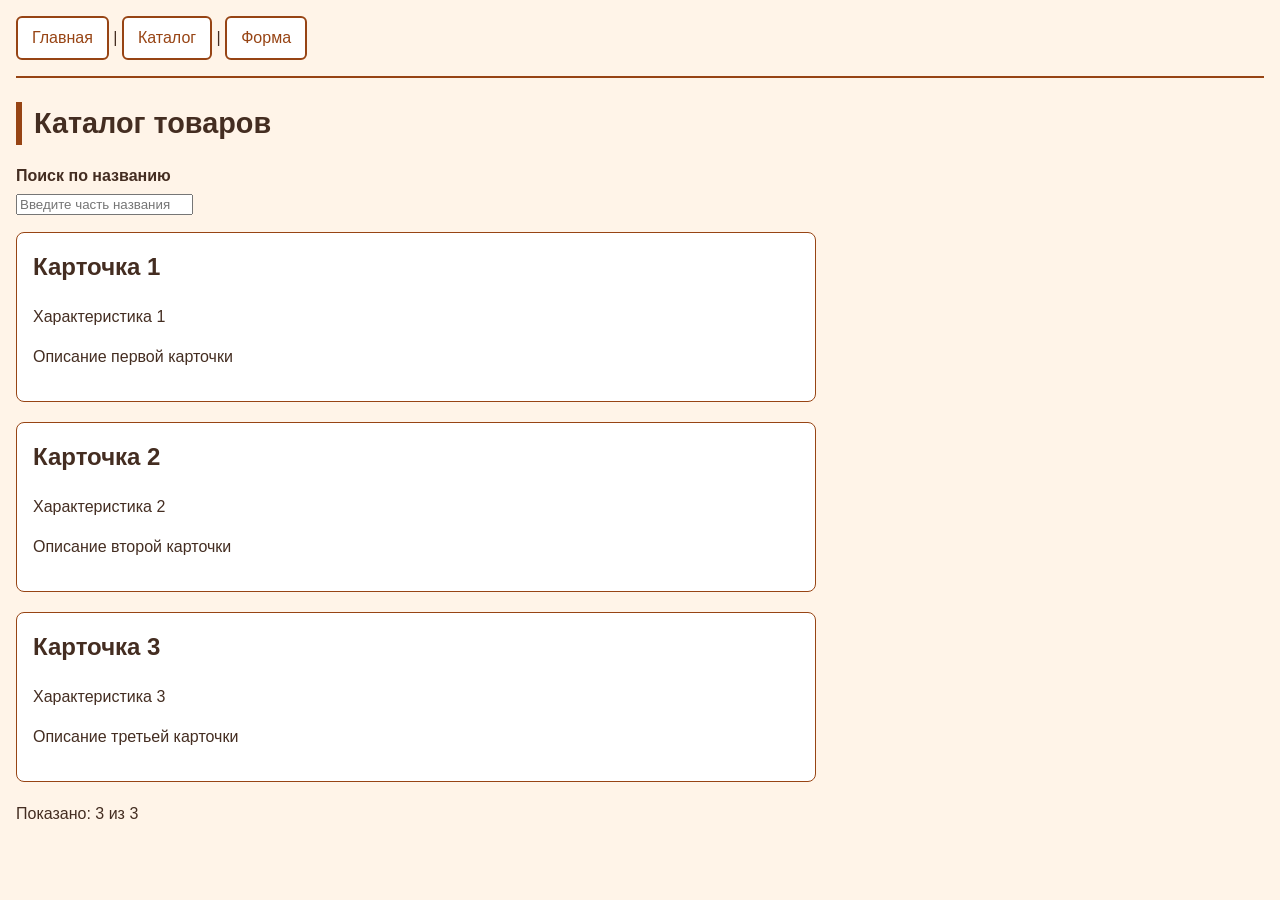
==== catalog.html @ 9ec85d43 "Initial commit" ====
<!DOCTYPE html>
<html lang="ru">

<head>
    <meta charset="UTF-8">
    <title>Каталог</title>
    <!-- Если у вас были стили (style.css), убедитесь, что они подключены здесь -->
    <link rel="stylesheet" href="style.css">
</head>

<body>

    <header>
        <nav>
            <a href="index.html">Главная</a> |
            <a href="catalog.html">Каталог</a> |
            <a href="form.html">Форма</a>
        </nav>
    </header>

    <main>
        <h1>Каталог товаров</h1>

        <!-- Поле поиска -->
        <p>
            <label for="search">Поиск по названию</label>
            <input id="search" type="search" placeholder="Введите часть названия">
        </p>

        <!-- Сюда скрипт будет выводить карточки -->
        <div id="catalog-list" class="products"></div>

        <!-- Сюда скрипт будет выводить счетчик -->
        <p id="status" role="status"></p>
    </main>

    <!-- Подключаем наш скрипт -->
    <script src="catalog-page.js" defer></script>
</body>

</html>
---- style.css ----
/* Экопункт · V25 — общий CSS */

:root {
    --bg: #FFF4E8;
    --text: #442D21;
    --accent: #974414;
    --accent-text: #ffffff;
}

* {
    box-sizing: border-box;
}

body {
    margin: 0;
    padding: 0 16px 40px;
    background: var(--bg);
    color: var(--text);
    font-family: Arial, Helvetica, sans-serif;
    line-height: 1.5;
}

header {
    padding: 16px 0;
    border-bottom: 2px solid var(--accent);
    margin-bottom: 24px;
}

.app-name {
    margin: 0 0 8px;
    font-size: 1.1rem;
    font-weight: bold;
    color: var(--accent);
}


/* Горизонтальное меню с переносом */

nav ul {
    list-style: none;
    margin: 0;
    padding: 0;
    display: flex;
    flex-wrap: wrap;
    gap: 8px;
}

nav a {
    display: inline-block;
    padding: 8px 14px;
    border: 2px solid var(--accent);
    border-radius: 6px;
    color: var(--accent);
    text-decoration: none;
    background: #fff;
}

nav a:hover,
nav a:focus {
    background: var(--accent);
    color: var(--accent-text);
    outline: 2px solid var(--text);
}


/* Текущий пункт меню — не только цветом */

nav a[aria-current="page"] {
    background: var(--accent);
    color: var(--accent-text);
    font-weight: bold;
    border-style: double;
    border-width: 4px;
}

main {
    max-width: 800px;
}

h1 {
    font-size: 1.8rem;
    border-left: 6px solid var(--accent);
    padding-left: 12px;
}

img {
    max-width: 100%;
    height: auto;
    display: block;
    border-radius: 8px;
    margin: 12px 0;
}

article {
    border: 1px solid var(--accent);
    border-radius: 8px;
    padding: 16px;
    margin-bottom: 20px;
    background: #fff;
}

article h2 {
    margin-top: 0;
}


/* Кнопки и ссылки-действия */

.btn {
    display: inline-block;
    padding: 10px 18px;
    background: var(--accent);
    color: var(--accent-text);
    border: none;
    border-radius: 6px;
    text-decoration: none;
    font-size: 1rem;
    cursor: pointer;
}

.btn:hover,
.btn:focus {
    background: var(--text);
    outline: 2px solid var(--accent);
}


/* Форма */

form {
    max-width: 500px;
}

.field {
    margin-bottom: 16px;
}

label {
    display: block;
    margin-bottom: 4px;
    font-weight: bold;
}

input[type="number"],
select,
textarea {
    width: 100%;
    padding: 8px;
    border: 1px solid var(--accent);
    border-radius: 4px;
    font: inherit;
    color: var(--text);
    background: #fff;
}

input:focus,
select:focus,
textarea:focus {
    outline: 2px solid var(--accent);
}

.checkbox-field label {
    font-weight: normal;
}

.checkbox-field input {
    margin-right: 6px;
}

.range-field .range-edges {
    display: flex;
    justify-content: space-between;
    font-size: 0.9rem;
}

footer {
    margin-top: 32px;
    padding-top: 12px;
    border-top: 1px solid var(--accent);
    font-size: 0.9rem;
}
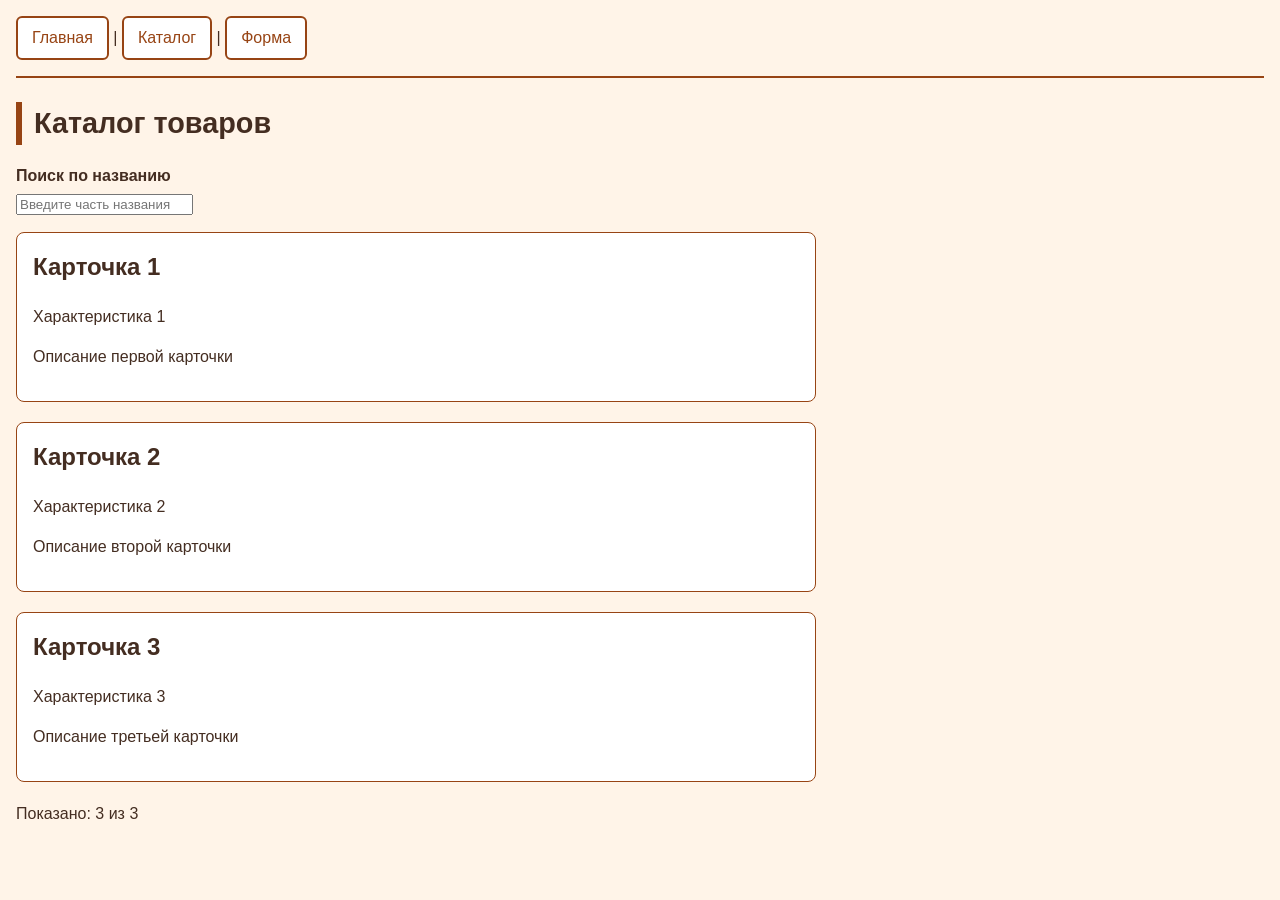
==== commit fa431a05: "Добавлена автономная версия 1" ====
--- a/catalog.html
+++ b/catalog.html
@@ -4,11 +4,22 @@
 <head>
     <meta charset="UTF-8">
     <title>Каталог</title>
-    <!-- Если у вас были стили (style.css), убедитесь, что они подключены здесь -->
+
+    <!-- Подключение PWA -->
+    <link rel="manifest" href="manifest.webmanifest">
+    <meta name="theme-color" content="#b85c24">
+
     <link rel="stylesheet" href="style.css">
 </head>
 
 <body>
+    <script>
+        if ("serviceWorker" in navigator) {
+            navigator.serviceWorker.register("./sw.js").catch((error) => {
+                console.error("Не удалось зарегистрировать service worker:", error);
+            });
+        }
+    </script>
 
     <header>
         <nav>
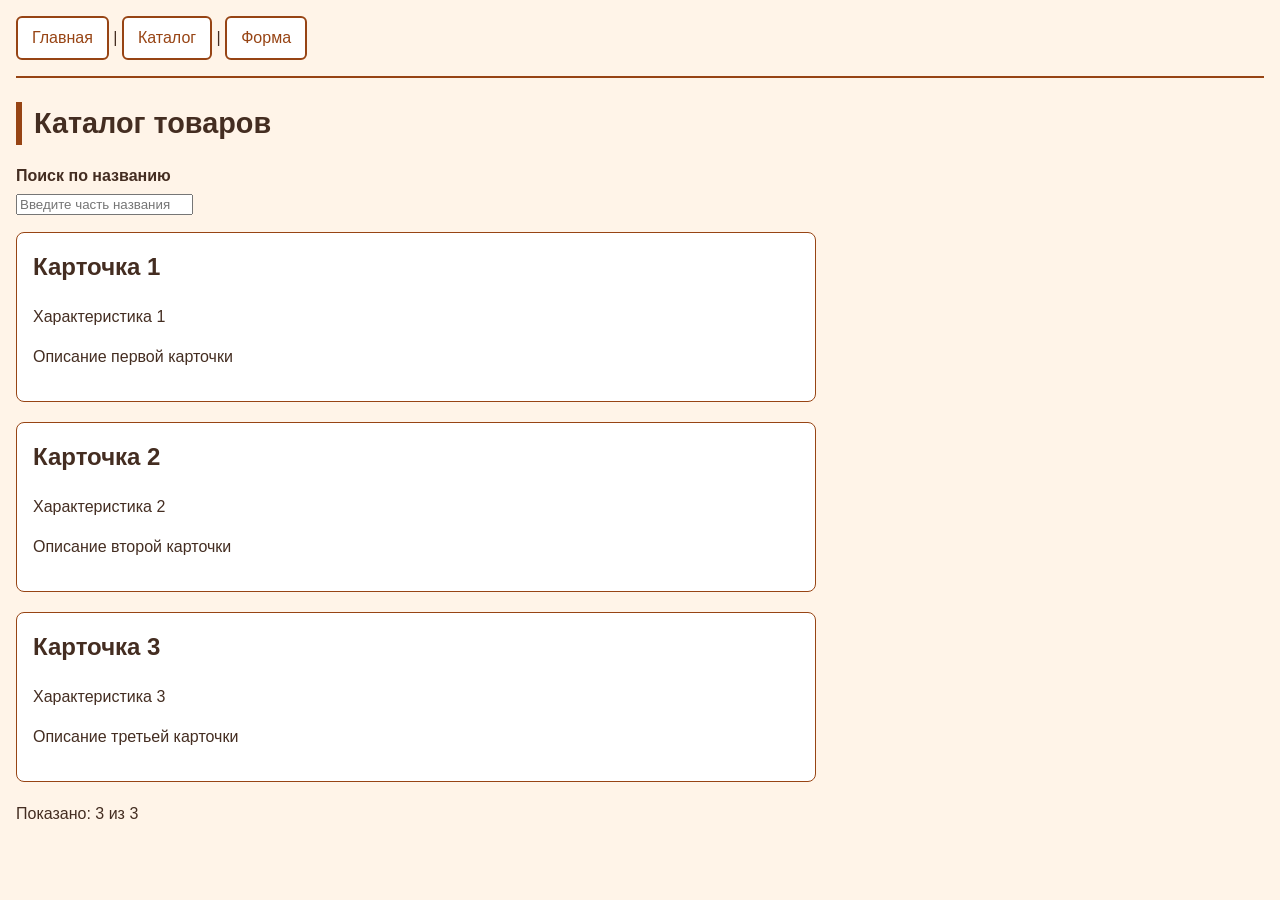
==== commit aacf0e93: "Исправлены пути и добавлена версия 1" ====
--- a/catalog.html
+++ b/catalog.html
@@ -6,20 +6,13 @@
     <title>Каталог</title>
 
     <!-- Подключение PWA -->
-    <link rel="manifest" href="manifest.webmanifest">
+    <link rel="manifest" href="./manifest.webmanifest">
     <meta name="theme-color" content="#b85c24">
 
     <link rel="stylesheet" href="style.css">
 </head>
 
 <body>
-    <script>
-        if ("serviceWorker" in navigator) {
-            navigator.serviceWorker.register("./sw.js").catch((error) => {
-                console.error("Не удалось зарегистрировать service worker:", error);
-            });
-        }
-    </script>
 
     <header>
         <nav>
@@ -32,21 +25,26 @@
     <main>
         <h1>Каталог товаров</h1>
 
-        <!-- Поле поиска -->
         <p>
             <label for="search">Поиск по названию</label>
             <input id="search" type="search" placeholder="Введите часть названия">
         </p>
 
-        <!-- Сюда скрипт будет выводить карточки -->
         <div id="catalog-list" class="products"></div>
 
-        <!-- Сюда скрипт будет выводить счетчик -->
         <p id="status" role="status"></p>
     </main>
 
-    <!-- Подключаем наш скрипт -->
     <script src="catalog-page.js" defer></script>
+
+    <!-- Регистрация Service Worker -->
+    <script>
+        if ("serviceWorker" in navigator) {
+            navigator.serviceWorker.register("./sw.js").catch((error) => {
+                console.error("Не удалось зарегистрировать service worker:", error);
+            });
+        }
+    </script>
 </body>
 
 </html>
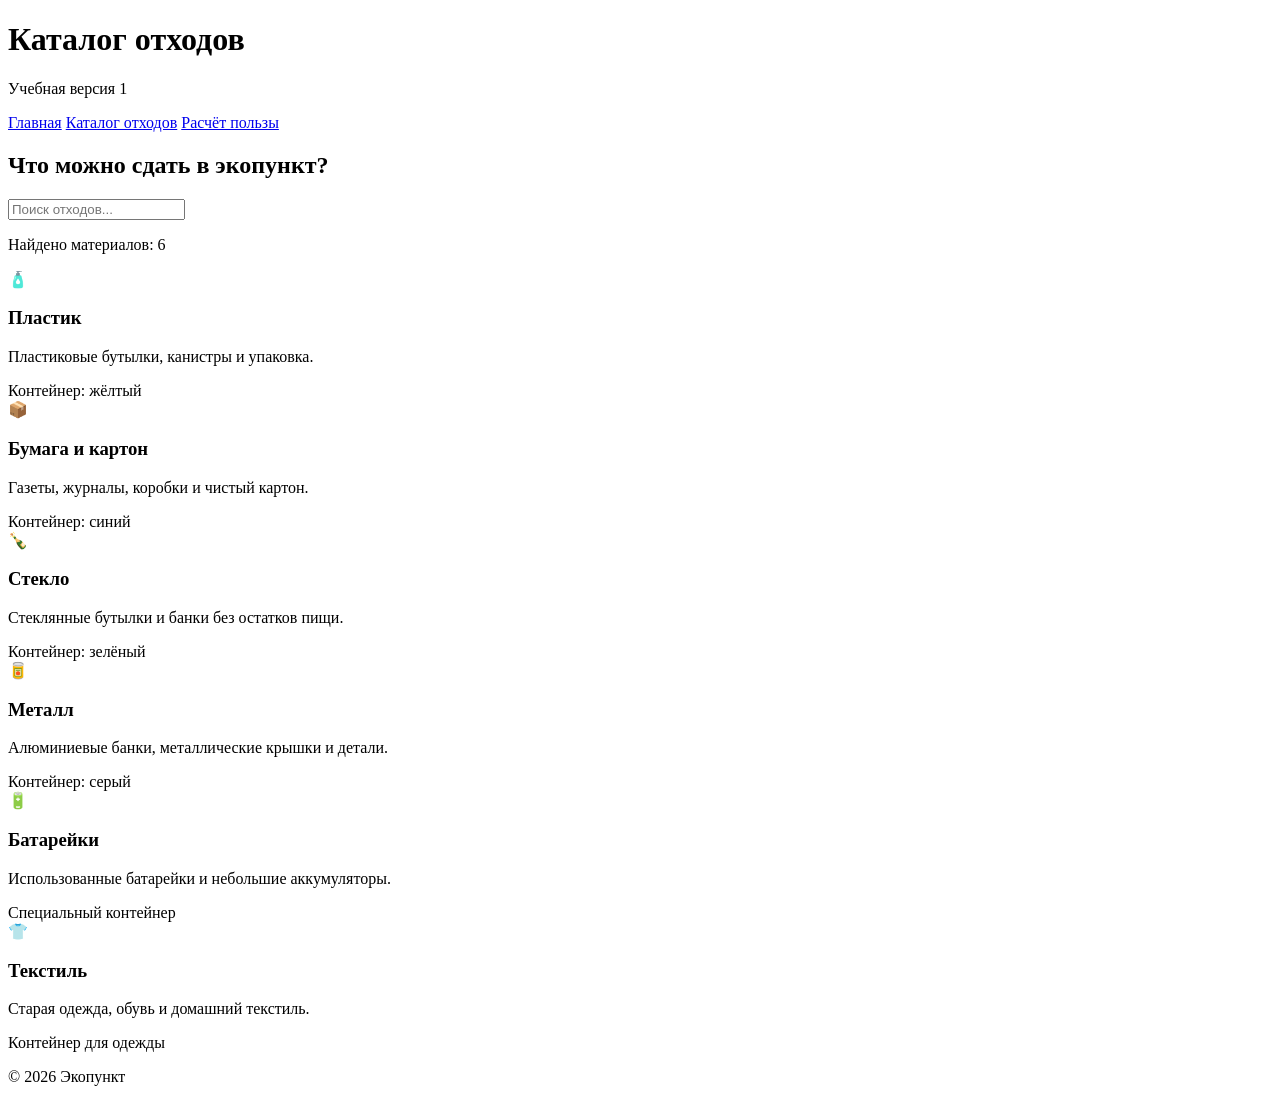
==== commit b87bd6c1: "Добавлена автономная версия 2" ====
--- a/catalog.html
+++ b/catalog.html
@@ -3,48 +3,97 @@
 
 <head>
     <meta charset="UTF-8">
-    <title>Каталог</title>
-
-    <!-- Подключение PWA -->
-    <link rel="manifest" href="./manifest.webmanifest">
-    <meta name="theme-color" content="#b85c24">
-
+    <meta name="viewport" content="width=device-width, initial-scale=1.0">
+    <title>Экопункт — каталог</title>
     <link rel="stylesheet" href="style.css">
 </head>
 
 <body>
 
-    <header>
-        <nav>
-            <a href="index.html">Главная</a> |
-            <a href="catalog.html">Каталог</a> |
-            <a href="form.html">Форма</a>
-        </nav>
+    <header class="header">
+        <div class="container">
+            <h1>Каталог отходов</h1>
+            <p>Учебная версия 1</p>
+
+            <nav>
+                <a href="index.html">Главная</a>
+                <a href="catalog.html">Каталог отходов</a>
+                <a href="form.html">Расчёт пользы</a>
+            </nav>
+        </div>
     </header>
 
-    <main>
-        <h1>Каталог товаров</h1>
+    <main class="container">
+        <section class="catalog-section">
+            <h2>Что можно сдать в экопункт?</h2>
 
-        <p>
-            <label for="search">Поиск по названию</label>
-            <input id="search" type="search" placeholder="Введите часть названия">
-        </p>
+            <input type="search" id="searchInput" placeholder="Поиск отходов...">
 
-        <div id="catalog-list" class="products"></div>
+            <p id="resultCount" class="result-count"></p>
 
-        <p id="status" role="status"></p>
+            <div id="wasteList" class="waste-list">
+                <article class="waste-card" data-name="пластик бутылки упаковка">
+                    <div class="waste-icon">🧴</div>
+                    <h3>Пластик</h3>
+                    <p>Пластиковые бутылки, канистры и упаковка.</p>
+                    <span class="tag">Контейнер: жёлтый</span>
+                </article>
+
+                <article class="waste-card" data-name="бумага картон газеты">
+                    <div class="waste-icon">📦</div>
+                    <h3>Бумага и картон</h3>
+                    <p>Газеты, журналы, коробки и чистый картон.</p>
+                    <span class="tag">Контейнер: синий</span>
+                </article>
+
+                <article class="waste-card" data-name="стекло бутылки банки">
+                    <div class="waste-icon">🍾</div>
+                    <h3>Стекло</h3>
+                    <p>Стеклянные бутылки и банки без остатков пищи.</p>
+                    <span class="tag">Контейнер: зелёный</span>
+                </article>
+
+                <article class="waste-card" data-name="металл алюминий железо банки">
+                    <div class="waste-icon">🥫</div>
+                    <h3>Металл</h3>
+                    <p>Алюминиевые банки, металлические крышки и детали.</p>
+                    <span class="tag">Контейнер: серый</span>
+                </article>
+
+                <article class="waste-card" data-name="батарейки аккумуляторы опасные отходы">
+                    <div class="waste-icon">🔋</div>
+                    <h3>Батарейки</h3>
+                    <p>Использованные батарейки и небольшие аккумуляторы.</p>
+                    <span class="tag">Специальный контейнер</span>
+                </article>
+
+                <article class="waste-card" data-name="одежда текстиль вещи">
+                    <div class="waste-icon">👕</div>
+                    <h3>Текстиль</h3>
+                    <p>Старая одежда, обувь и домашний текстиль.</p>
+                    <span class="tag">Контейнер для одежды</span>
+                </article>
+            </div>
+
+            <p id="emptyMessage" class="empty-message">
+                Ничего не найдено.
+            </p>
+        </section>
     </main>
 
-    <script src="catalog-page.js" defer></script>
+    <footer>
+        <p>© 2026 Экопункт</p>
+    </footer>
 
-    <!-- Регистрация Service Worker -->
+    <script src="app.js"></script>
     <script>
         if ("serviceWorker" in navigator) {
-            navigator.serviceWorker.register("./sw.js").catch((error) => {
-                console.error("Не удалось зарегистрировать service worker:", error);
-            });
+            navigator.serviceWorker.register("./sw.js")
+                .then(() => console.log("Service Worker запущен"))
+                .catch((error) => console.error("Ошибка Service Worker:", error));
         }
     </script>
+
 </body>
 
 </html>
--- a/style.css
+++ b/style.css
@@ -1,181 +1,64 @@
-/* Экопункт · V25 — общий CSS */
-
-:root {
-    --bg: #FFF4E8;
-    --text: #442D21;
-    --accent: #974414;
-    --accent-text: #ffffff;
+const VERSION="v1";
+const CACHE_PREFIX="variant25-ecopunkt:";
+const CACHE_NAME=CACHE_PREFIX+VERSION;
+const FILES=[ "./",
+"./index.html",
+"./catalog.html",
+"./form.html",
+"./style.css",
+"./app.js",
+"./sw.js"];
+self.addEventListener("install", (event)=> {
+    event.waitUntil( caches.open(CACHE_NAME).then((cache)=> {
+        return cache.addAll(FILES);
+    }
+    ));
+    self.skipWaiting();
 }
 
-* {
-    box-sizing: border-box;
+);
+self.addEventListener("activate", (event)=> {
+    event.waitUntil( caches.keys().then((cacheNames)=> {
+        return Promise.all( cacheNames .filter((cacheName)=> {
+            return ( cacheName.startsWith(CACHE_PREFIX) && cacheName !==CACHE_NAME);
+        }
+        ) .map((cacheName)=> caches.delete(cacheName)));
+    }
+    ));
+    self.clients.claim();
 }
 
-body {
-    margin: 0;
-    padding: 0 16px 40px;
-    background: var(--bg);
-    color: var(--text);
-    font-family: Arial, Helvetica, sans-serif;
-    line-height: 1.5;
+);
+self.addEventListener("fetch", (event)=> {
+    const request=event.request;
+    if (request.method !=="GET") {
+        return;
+    }
+    event.respondWith( caches.match(request).then((cachedResponse)=> {
+        if (cachedResponse) {
+            return cachedResponse;
+        }
+        return fetch(request) .then((networkResponse)=> {
+            return caches.open(CACHE_NAME).then((cache)=> {
+                cache.put(request, networkResponse.clone());
+                return networkResponse;
+            }
+            );
+        }
+        ) .catch(()=> {
+            if (request.mode==="navigate") {
+                return caches.match("./index.html");
+            }
+            return new Response( "Ресурс недоступен в автономном режиме", {
+                status: 503, headers: {
+                    "Content-Type": "text/plain; charset=utf-8"
+                }
+            }
+            );
+        }
+        );
+    }
+    ));
 }
 
-header {
-    padding: 16px 0;
-    border-bottom: 2px solid var(--accent);
-    margin-bottom: 24px;
-}
-
-.app-name {
-    margin: 0 0 8px;
-    font-size: 1.1rem;
-    font-weight: bold;
-    color: var(--accent);
-}
-
-
-/* Горизонтальное меню с переносом */
-
-nav ul {
-    list-style: none;
-    margin: 0;
-    padding: 0;
-    display: flex;
-    flex-wrap: wrap;
-    gap: 8px;
-}
-
-nav a {
-    display: inline-block;
-    padding: 8px 14px;
-    border: 2px solid var(--accent);
-    border-radius: 6px;
-    color: var(--accent);
-    text-decoration: none;
-    background: #fff;
-}
-
-nav a:hover,
-nav a:focus {
-    background: var(--accent);
-    color: var(--accent-text);
-    outline: 2px solid var(--text);
-}
-
-
-/* Текущий пункт меню — не только цветом */
-
-nav a[aria-current="page"] {
-    background: var(--accent);
-    color: var(--accent-text);
-    font-weight: bold;
-    border-style: double;
-    border-width: 4px;
-}
-
-main {
-    max-width: 800px;
-}
-
-h1 {
-    font-size: 1.8rem;
-    border-left: 6px solid var(--accent);
-    padding-left: 12px;
-}
-
-img {
-    max-width: 100%;
-    height: auto;
-    display: block;
-    border-radius: 8px;
-    margin: 12px 0;
-}
-
-article {
-    border: 1px solid var(--accent);
-    border-radius: 8px;
-    padding: 16px;
-    margin-bottom: 20px;
-    background: #fff;
-}
-
-article h2 {
-    margin-top: 0;
-}
-
-
-/* Кнопки и ссылки-действия */
-
-.btn {
-    display: inline-block;
-    padding: 10px 18px;
-    background: var(--accent);
-    color: var(--accent-text);
-    border: none;
-    border-radius: 6px;
-    text-decoration: none;
-    font-size: 1rem;
-    cursor: pointer;
-}
-
-.btn:hover,
-.btn:focus {
-    background: var(--text);
-    outline: 2px solid var(--accent);
-}
-
-
-/* Форма */
-
-form {
-    max-width: 500px;
-}
-
-.field {
-    margin-bottom: 16px;
-}
-
-label {
-    display: block;
-    margin-bottom: 4px;
-    font-weight: bold;
-}
-
-input[type="number"],
-select,
-textarea {
-    width: 100%;
-    padding: 8px;
-    border: 1px solid var(--accent);
-    border-radius: 4px;
-    font: inherit;
-    color: var(--text);
-    background: #fff;
-}
-
-input:focus,
-select:focus,
-textarea:focus {
-    outline: 2px solid var(--accent);
-}
-
-.checkbox-field label {
-    font-weight: normal;
-}
-
-.checkbox-field input {
-    margin-right: 6px;
-}
-
-.range-field .range-edges {
-    display: flex;
-    justify-content: space-between;
-    font-size: 0.9rem;
-}
-
-footer {
-    margin-top: 32px;
-    padding-top: 12px;
-    border-top: 1px solid var(--accent);
-    font-size: 0.9rem;
-}+);
